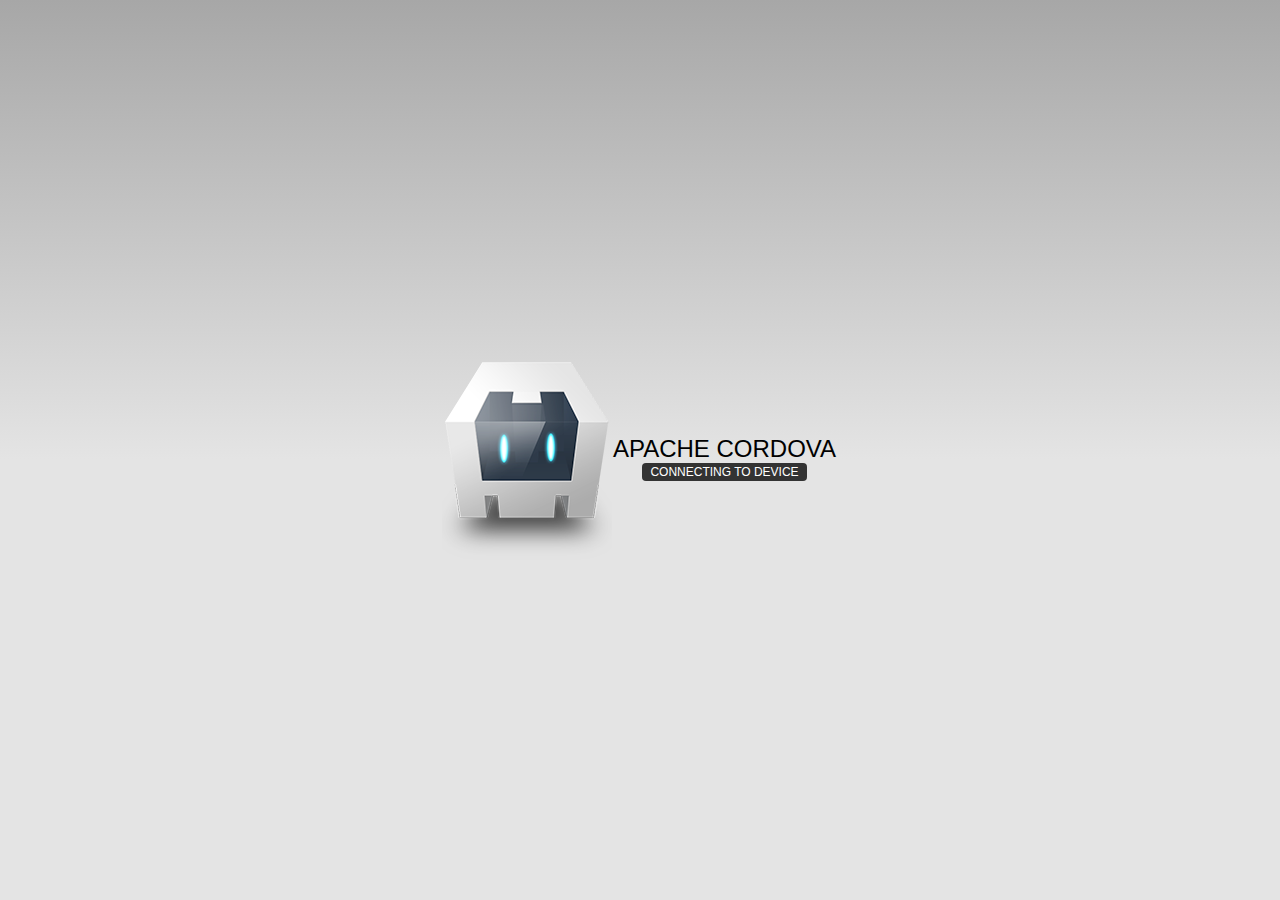
==== platforms/ios/www/index.html @ cb8dae70 "Added android, iOS and a couple plugins" ====
<!DOCTYPE html>
<!--
    Licensed to the Apache Software Foundation (ASF) under one
    or more contributor license agreements.  See the NOTICE file
    distributed with this work for additional information
    regarding copyright ownership.  The ASF licenses this file
    to you under the Apache License, Version 2.0 (the
    "License"); you may not use this file except in compliance
    with the License.  You may obtain a copy of the License at

    http://www.apache.org/licenses/LICENSE-2.0

    Unless required by applicable law or agreed to in writing,
    software distributed under the License is distributed on an
    "AS IS" BASIS, WITHOUT WARRANTIES OR CONDITIONS OF ANY
     KIND, either express or implied.  See the License for the
    specific language governing permissions and limitations
    under the License.
-->
<html>
    <head>
        <meta charset="utf-8" />
        <meta name="format-detection" content="telephone=no" />
        <!-- WARNING: for iOS 7, remove the width=device-width and height=device-height attributes. See https://issues.apache.org/jira/browse/CB-4323 -->
        <meta name="viewport" content="user-scalable=no, initial-scale=1, maximum-scale=1, minimum-scale=1, width=device-width, height=device-height, target-densitydpi=device-dpi" />
        <link rel="stylesheet" type="text/css" href="css/index.css" />
        <title>Hello World</title>
    </head>
    <body>
        <div class="app">
            <h1>Apache Cordova</h1>
            <div id="deviceready" class="blink">
                <p class="event listening">Connecting to Device</p>
                <p class="event received">Device is Ready</p>
            </div>
        </div>
        <script type="text/javascript" src="cordova.js"></script>
        <script type="text/javascript" src="js/index.js"></script>
        <script type="text/javascript">
            app.initialize();
        </script>
    </body>
</html>
---- platforms/ios/www/css/index.css ----
/*
 * Licensed to the Apache Software Foundation (ASF) under one
 * or more contributor license agreements.  See the NOTICE file
 * distributed with this work for additional information
 * regarding copyright ownership.  The ASF licenses this file
 * to you under the Apache License, Version 2.0 (the
 * "License"); you may not use this file except in compliance
 * with the License.  You may obtain a copy of the License at
 *
 * http://www.apache.org/licenses/LICENSE-2.0
 *
 * Unless required by applicable law or agreed to in writing,
 * software distributed under the License is distributed on an
 * "AS IS" BASIS, WITHOUT WARRANTIES OR CONDITIONS OF ANY
 * KIND, either express or implied.  See the License for the
 * specific language governing permissions and limitations
 * under the License.
 */
* {
    -webkit-tap-highlight-color: rgba(0,0,0,0); /* make transparent link selection, adjust last value opacity 0 to 1.0 */
}

body {
    -webkit-touch-callout: none;                /* prevent callout to copy image, etc when tap to hold */
    -webkit-text-size-adjust: none;             /* prevent webkit from resizing text to fit */
    -webkit-user-select: none;                  /* prevent copy paste, to allow, change 'none' to 'text' */
    background-color:#E4E4E4;
    background-image:linear-gradient(top, #A7A7A7 0%, #E4E4E4 51%);
    background-image:-webkit-linear-gradient(top, #A7A7A7 0%, #E4E4E4 51%);
    background-image:-ms-linear-gradient(top, #A7A7A7 0%, #E4E4E4 51%);
    background-image:-webkit-gradient(
        linear,
        left top,
        left bottom,
        color-stop(0, #A7A7A7),
        color-stop(0.51, #E4E4E4)
    );
    background-attachment:fixed;
    font-family:'HelveticaNeue-Light', 'HelveticaNeue', Helvetica, Arial, sans-serif;
    font-size:12px;
    height:100%;
    margin:0px;
    padding:0px;
    text-transform:uppercase;
    width:100%;
}

/* Portrait layout (default) */
.app {
    background:url(../img/logo.png) no-repeat center top; /* 170px x 200px */
    position:absolute;             /* position in the center of the screen */
    left:50%;
    top:50%;
    height:50px;                   /* text area height */
    width:225px;                   /* text area width */
    text-align:center;
    padding:180px 0px 0px 0px;     /* image height is 200px (bottom 20px are overlapped with text) */
    margin:-115px 0px 0px -112px;  /* offset vertical: half of image height and text area height */
                                   /* offset horizontal: half of text area width */
}

/* Landscape layout (with min-width) */
@media screen and (min-aspect-ratio: 1/1) and (min-width:400px) {
    .app {
        background-position:left center;
        padding:75px 0px 75px 170px;  /* padding-top + padding-bottom + text area = image height */
        margin:-90px 0px 0px -198px;  /* offset vertical: half of image height */
                                      /* offset horizontal: half of image width and text area width */
    }
}

h1 {
    font-size:24px;
    font-weight:normal;
    margin:0px;
    overflow:visible;
    padding:0px;
    text-align:center;
}

.event {
    border-radius:4px;
    -webkit-border-radius:4px;
    color:#FFFFFF;
    font-size:12px;
    margin:0px 30px;
    padding:2px 0px;
}

.event.listening {
    background-color:#333333;
    display:block;
}

.event.received {
    background-color:#4B946A;
    display:none;
}

@keyframes fade {
    from { opacity: 1.0; }
    50% { opacity: 0.4; }
    to { opacity: 1.0; }
}
 
@-webkit-keyframes fade {
    from { opacity: 1.0; }
    50% { opacity: 0.4; }
    to { opacity: 1.0; }
}
 
.blink {
    animation:fade 3000ms infinite;
    -webkit-animation:fade 3000ms infinite;
}
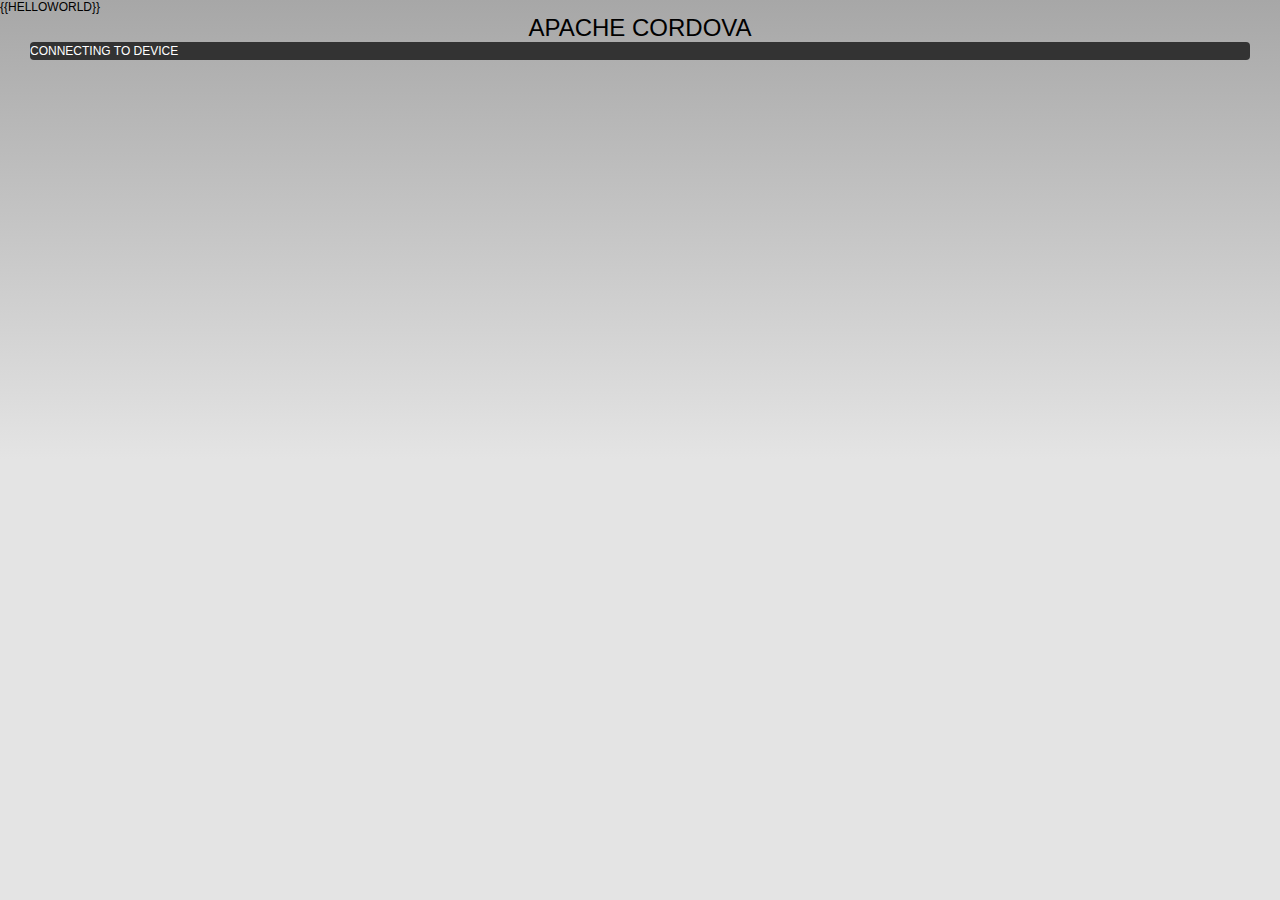
==== commit 359cac1d: "Testing commit" ====
--- a/platforms/ios/www/index.html
+++ b/platforms/ios/www/index.html
@@ -24,10 +24,18 @@
         <!-- WARNING: for iOS 7, remove the width=device-width and height=device-height attributes. See https://issues.apache.org/jira/browse/CB-4323 -->
         <meta name="viewport" content="user-scalable=no, initial-scale=1, maximum-scale=1, minimum-scale=1, width=device-width, height=device-height, target-densitydpi=device-dpi" />
         <link rel="stylesheet" type="text/css" href="css/index.css" />
+        <link href="css/bootstrap.min.css" rel="stylesheet" />
+        <script src="js/angular.min.js"></script>
+        <script src="js/jquery-2.0.3.min.js"></script>
+        <script src="js/ui-bootstrap-0.7.0.min.js"></script>
+        <script src="js/ ui-bootstrap-tpls-0.7.0.min.js"></script>
         <title>Hello World</title>
     </head>
     <body>
-        <div class="app">
+        <div ng-app="HealthApp">
+            <div ng-controller="HealthCtrl">
+                {{helloWorld}}
+            </div>
             <h1>Apache Cordova</h1>
             <div id="deviceready" class="blink">
                 <p class="event listening">Connecting to Device</p>
--- a/platforms/ios/www/css/index.css
+++ b/platforms/ios/www/css/index.css
@@ -4,7 +4,7 @@
  * distributed with this work for additional information
  * regarding copyright ownership.  The ASF licenses this file
  * to you under the Apache License, Version 2.0 (the
- * "License"); you may not use this file except in compliance
+ * "License"); you may f this file except in compliance
  * with the License.  You may obtain a copy of the License at
  *
  * http://www.apache.org/licenses/LICENSE-2.0
